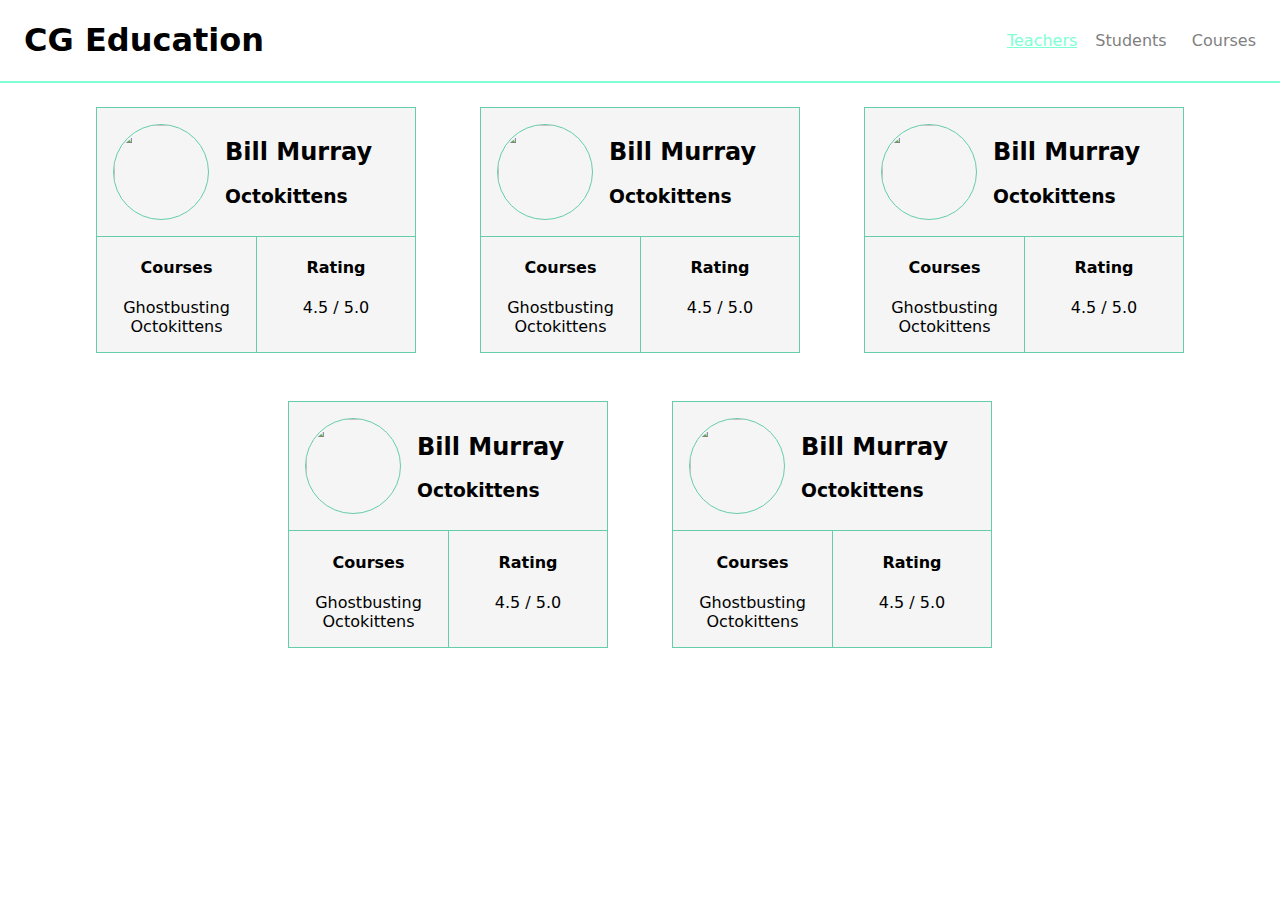
==== index.html @ ec259309 "🍴💘 Updated with Glitch" ====
<!doctype html>
<html>
	<head>
		<title>CG Education - Teachers</title>
		<link rel="stylesheet" type="text/css" href="_/css/styles.css" />
		<!-- jQuery <script type="javascript" src=""></script> -->
		<script type="javascript" src="_/js/app.js"></script>
	</head>
	<body>
		<nav>
			<h1 class="nav__title">
				CG Education
			</h1>
			<ul class="nav__links">
				<li class="link active">
					<a href="index.html">Teachers</a>
				</li>
				<li class="link">
					<a href="students.html">Students</a>
				</li>
				<li class="link">
					<a href="courses.html">Courses</a>
				</li>
			</ul>
		</nav>
		<section class="teachers">
			<div class="teacher">
				<div class="teacher__bio">
					<img class="bio__image" src="https://fillmurray.com/200/200" />
					<div class="bio__info">
						<h2>Bill Murray</h2>
						<h3>Octokittens</h3>
					</div>
				</div>
				<div class="teacher-info">
					<div class="teacher-info__courses">
						<h4>Courses</h4>
						<p>
							Ghostbusting<br/>
							Octokittens
						</p>
					</div>
					<div class="teacher-info__rating">
						<h4>Rating</h4>
						<p>
							4.5 / 5.0
						</p>
					</div>
				</div>
			</div>
			<div class="teacher">
				<div class="teacher__bio">
					<img class="bio__image" src="https://fillmurray.com/200/200" />
					<div class="bio__info">
						<h2>Bill Murray</h2>
						<h3>Octokittens</h3>
					</div>
				</div>
				<div class="teacher-info">
					<div class="teacher-info__courses">
						<h4>Courses</h4>
						<p>
							Ghostbusting<br/>
							Octokittens
						</p>
					</div>
					<div class="teacher-info__rating">
						<h4>Rating</h4>
						<p>
							4.5 / 5.0
						</p>
					</div>
				</div>
			</div>
			<div class="teacher">
				<div class="teacher__bio">
					<img class="bio__image" src="https://fillmurray.com/200/200" />
					<div class="bio__info">
						<h2>Bill Murray</h2>
						<h3>Octokittens</h3>
					</div>
				</div>
				<div class="teacher-info">
					<div class="teacher-info__courses">
						<h4>Courses</h4>
						<p>
							Ghostbusting<br/>
							Octokittens
						</p>
					</div>
					<div class="teacher-info__rating">
						<h4>Rating</h4>
						<p>
							4.5 / 5.0
						</p>
					</div>
				</div>
			</div>
			<div class="teacher">
				<div class="teacher__bio">
					<img class="bio__image" src="https://fillmurray.com/200/200" />
					<div class="bio__info">
						<h2>Bill Murray</h2>
						<h3>Octokittens</h3>
					</div>
				</div>
				<div class="teacher-info">
					<div class="teacher-info__courses">
						<h4>Courses</h4>
						<p>
							Ghostbusting<br/>
							Octokittens
						</p>
					</div>
					<div class="teacher-info__rating">
						<h4>Rating</h4>
						<p>
							4.5 / 5.0
						</p>
					</div>
				</div>
			</div>
			<div class="teacher">
				<div class="teacher__bio">
					<img class="bio__image" src="https://fillmurray.com/200/200" />
					<div class="bio__info">
						<h2>Bill Murray</h2>
						<h3>Octokittens</h3>
					</div>
				</div>
				<div class="teacher-info">
					<div class="teacher-info__courses">
						<h4>Courses</h4>
						<p>
							Ghostbusting<br/>
							Octokittens
						</p>
					</div>
					<div class="teacher-info__rating">
						<h4>Rating</h4>
						<p>
							4.5 / 5.0
						</p>
					</div>
				</div>
			</div>
		</section>
	</body>
</html>
---- _/css/styles.css ----
*, *:before, *:after {
	box-sizing: border-box;
}

html, body {
	font-family: system-ui, sans-serif;
	margin: 0;
	padding: 0;
}

nav {
	align-items: center;
	border-bottom: 2px solid aquamarine;
	display: flex;
	padding-left: 1.5rem;
	padding-right: 1.5rem;
}
.nav__title {
	width: 75%;
}
.nav__links {
	display: flex;
	list-style-type: none;
	width: 25%;
}
.link {
	text-align: right;
	width: 100%;
}
.link a {
	text-decoration: none;
	color: grey;
}
.link.active a,
.link.active a:visited,
.link.active a:hover {
	text-decoration: underline;
	color: aquamarine;
}

section {}
.teachers {
	justify-content: center;
	display: flex;
	flex-wrap: wrap;
}
.teacher {
	background-color: whitesmoke;
	border: 1px solid mediumaquamarine;
	margin: 1.5rem 2.5%;
	width: 25%;
}

.teacher__bio {
	display: flex;
	align-items: center;
	border-bottom: 1px solid mediumaquamarine;
}
.bio__image {}
.bio__image {
	border: 1px solid mediumaquamarine;
	border-radius: 50%;
	height: 96px;
	margin: 1rem;
	width: 96px;
}
.bio__info {}

.teacher-info {
	display: flex;
	text-align: center;
}
.teacher-info__courses,
.teacher-info__rating {
	width: 50%;
}
.teacher-info__rating {
	border-left: 1px solid mediumaquamarine;
}
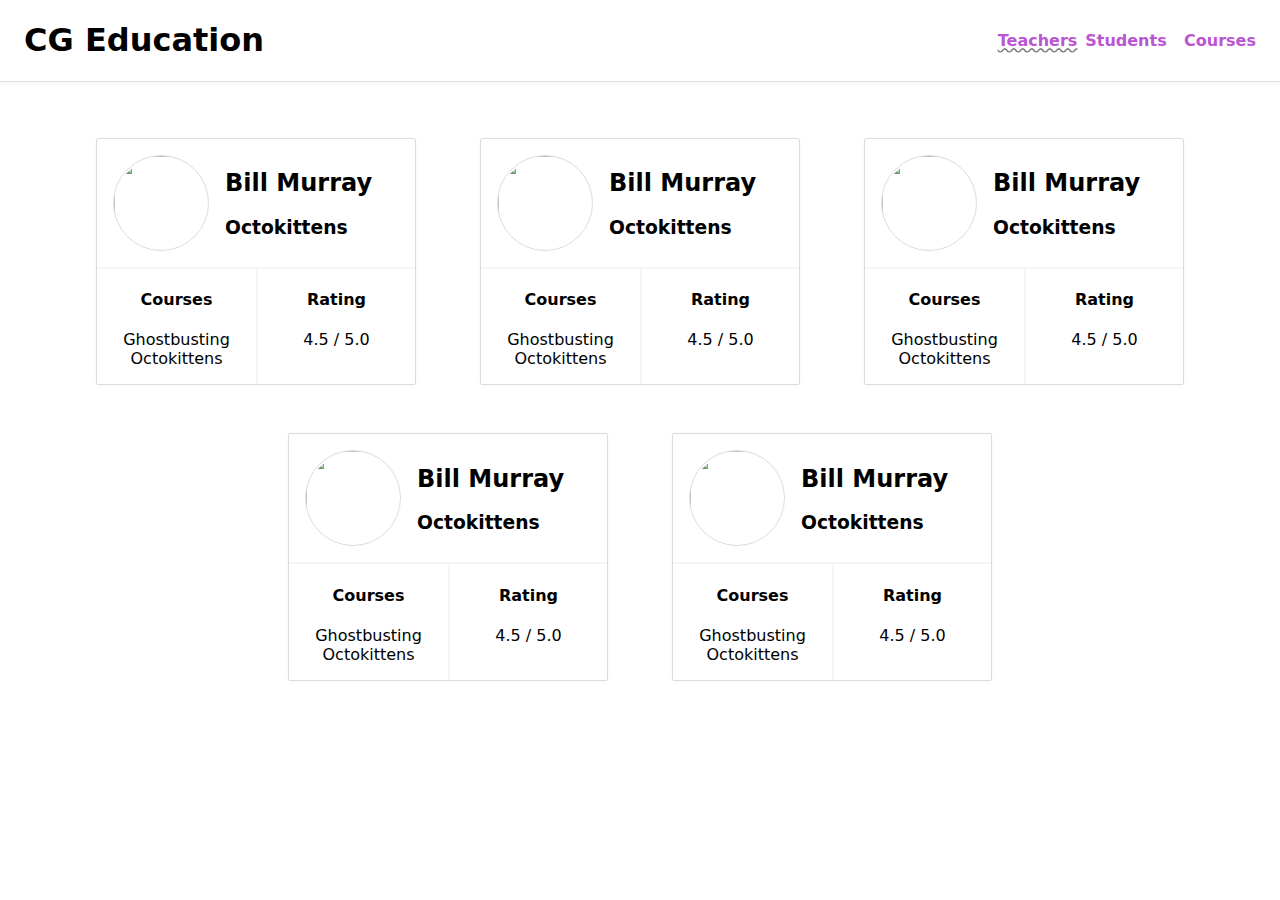
==== commit 16e53ff9: "🎇🐑 Updated with Glitch: HTML/CSS pages built." ====
--- a/index.html
+++ b/index.html
@@ -2,8 +2,9 @@
 <html>
 	<head>
 		<title>CG Education - Teachers</title>
+    <link href="https://fonts.googleapis.com/css?family=Nova+Cut" rel="stylesheet">
 		<link rel="stylesheet" type="text/css" href="_/css/styles.css" />
-		<!-- jQuery <script type="javascript" src=""></script> -->
+		<script src="https://code.jquery.com/jquery-3.3.1.min.js" integrity="sha256-FgpCb/KJQlLNfOu91ta32o/NMZxltwRo8QtmkMRdAu8=" crossorigin="anonymous"></script>
 		<script type="javascript" src="_/js/app.js"></script>
 	</head>
 	<body>
@@ -23,8 +24,8 @@
 				</li>
 			</ul>
 		</nav>
-		<section class="teachers">
-			<div class="teacher">
+		<section class="grid">
+			<div class="grid-item teacher">
 				<div class="teacher__bio">
 					<img class="bio__image" src="https://fillmurray.com/200/200" />
 					<div class="bio__info">
@@ -48,7 +49,7 @@
 					</div>
 				</div>
 			</div>
-			<div class="teacher">
+			<div class="grid-item teacher">
 				<div class="teacher__bio">
 					<img class="bio__image" src="https://fillmurray.com/200/200" />
 					<div class="bio__info">
@@ -72,7 +73,7 @@
 					</div>
 				</div>
 			</div>
-			<div class="teacher">
+			<div class="grid-item teacher">
 				<div class="teacher__bio">
 					<img class="bio__image" src="https://fillmurray.com/200/200" />
 					<div class="bio__info">
@@ -96,7 +97,7 @@
 					</div>
 				</div>
 			</div>
-			<div class="teacher">
+			<div class="grid-item teacher">
 				<div class="teacher__bio">
 					<img class="bio__image" src="https://fillmurray.com/200/200" />
 					<div class="bio__info">
@@ -120,7 +121,7 @@
 					</div>
 				</div>
 			</div>
-			<div class="teacher">
+			<div class="grid-item teacher">
 				<div class="teacher__bio">
 					<img class="bio__image" src="https://fillmurray.com/200/200" />
 					<div class="bio__info">
--- a/_/css/styles.css
+++ b/_/css/styles.css
@@ -10,7 +10,8 @@
 
 nav {
 	align-items: center;
-	border-bottom: 2px solid aquamarine;
+	border-bottom: 1px solid gainsboro;
+  box-shadow: 0 2px 5px whitesmoke;
 	display: flex;
 	padding-left: 1.5rem;
 	padding-right: 1.5rem;
@@ -28,37 +29,49 @@
 	width: 100%;
 }
 .link a {
+	color: mediumorchid;
+  font-weight: bold;
 	text-decoration: none;
-	color: grey;
 }
-.link.active a,
-.link.active a:visited,
-.link.active a:hover {
-	text-decoration: underline;
-	color: aquamarine;
+.active a,
+.active a:visited {
+	text-decoration: underline wavy grey;
+}
+.link a:hover,
+.link a:active,
+.link a:focus {
+	text-decoration: underline wavy mediumorchid;
 }
 
-section {}
-.teachers {
+section {
+  padding-top: 2rem;
+}
+.grid {
 	justify-content: center;
 	display: flex;
 	flex-wrap: wrap;
 }
-.teacher {
-	background-color: whitesmoke;
-	border: 1px solid mediumaquamarine;
+.grid-item {
+	border: 1px solid gainsboro;
+  border-radius: 2px;
+  box-shadow: 0 0 3px whitesmoke;
 	margin: 1.5rem 2.5%;
+  transition: all 0.25s 0s ease-out;
 	width: 25%;
 }
+.grid-item:hover {
+  box-shadow: 0 5px 10px gainsboro;
+}
 
+/* Teachers */
 .teacher__bio {
 	display: flex;
 	align-items: center;
-	border-bottom: 1px solid mediumaquamarine;
+	border-bottom: 2px solid whitesmoke;
 }
 .bio__image {}
 .bio__image {
-	border: 1px solid mediumaquamarine;
+	border: 1px solid gainsboro;
 	border-radius: 50%;
 	height: 96px;
 	margin: 1rem;
@@ -75,5 +88,34 @@
 	width: 50%;
 }
 .teacher-info__rating {
-	border-left: 1px solid mediumaquamarine;
+	border-left: 2px solid whitesmoke;
+}
+
+/* Students */
+.student {}
+.student__bio {
+  border-bottom: 2px solid whitesmoke;
+  text-align: center;
+}
+.student__info {
+  padding: 1.5rem;
+}
+
+/* Courses */
+.course {
+  align-items: center;
+  display: flex;
+  width: 45%;
+  padding: 0;
+}
+.course__title,
+.course__info {
+  padding: 1rem;
+}
+.course__title {
+  width: 35%;
+}
+.course__info {
+  border-left: 2px solid whitesmoke;
+  width: 65%;
 }